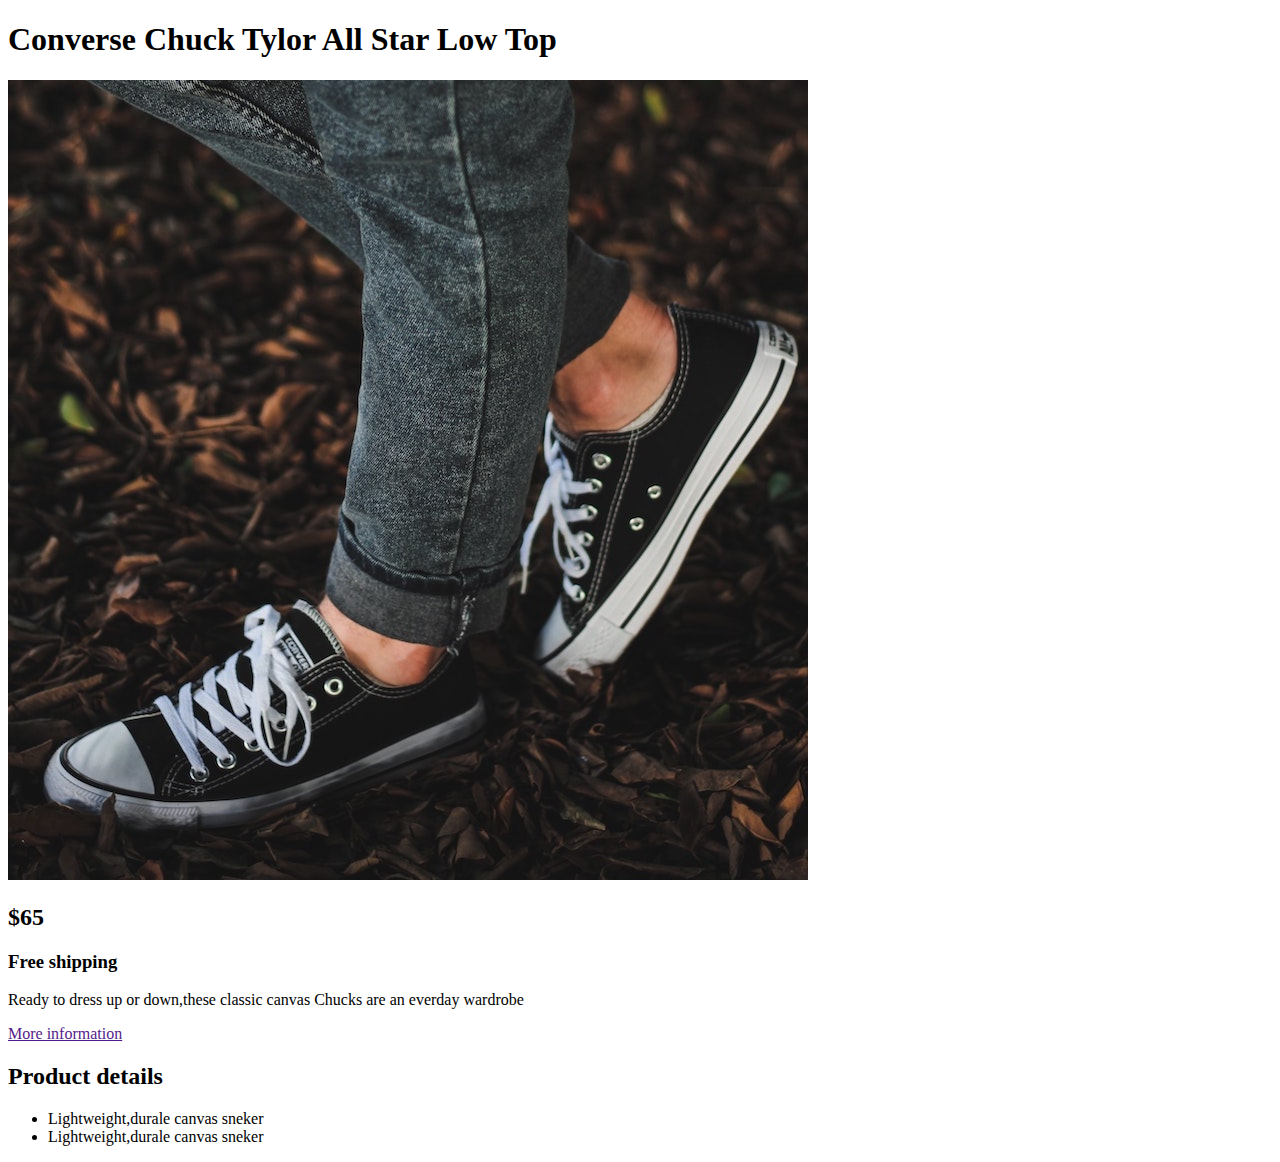
==== 02-HTML-Fundamentals/index.html @ 3d6f0aa1 "initial commit" ====
<!DOCTYPE html>
<html lang="en">

<head>
  <meta charset="UTF-8">
  <meta http-equiv="X-UA-Compatible" content="IE=edge">
  <meta name="viewport" content="width=device-width, initial-scale=1.0">
  <title>Document</title>
</head>

<body>
  <h1>Converse Chuck Tylor All Star Low Top</h1>
  <img src="challenges.jpg" alt="shoes">
  <h2>$65</h2>
  <h3>Free shipping</h3>
  <p>Ready to dress up or down,these classic canvas Chucks are an everday wardrobe</p>
  <a href="">More information</a>
  <h2>Product details </h2>
  <ul>
    <li>
      Lightweight,durale canvas sneker
    </li>
    <li>
      Lightweight,durale canvas sneker
    </li>
  </ul>
</body>

</html>
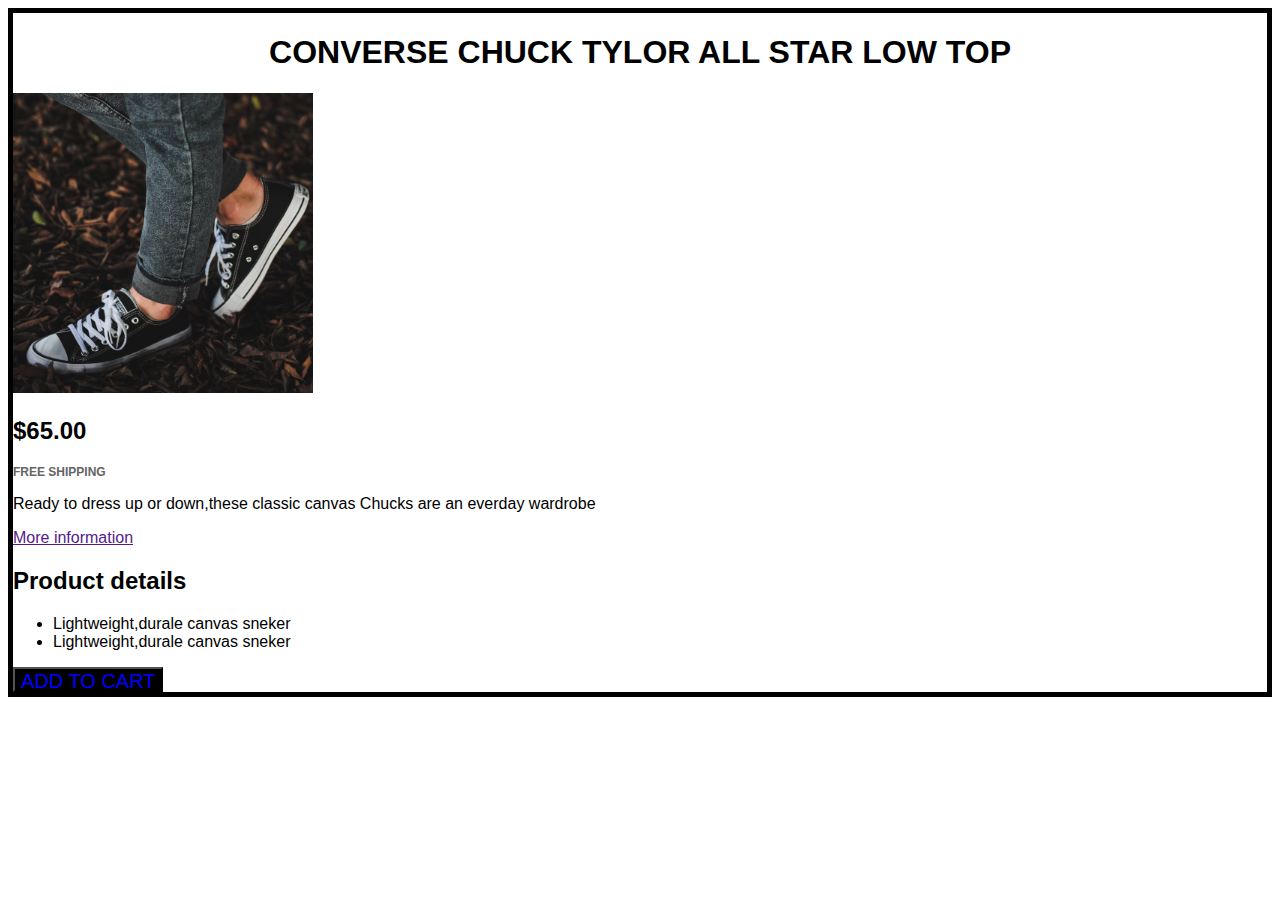
==== commit a8403a60: "initial commit" ====
--- a/02-HTML-Fundamentals/index.html
+++ b/02-HTML-Fundamentals/index.html
@@ -6,15 +6,16 @@
   <meta http-equiv="X-UA-Compatible" content="IE=edge">
   <meta name="viewport" content="width=device-width, initial-scale=1.0">
   <title>Document</title>
+  <link rel="stylesheet" href="style.css">
 </head>
 
 <body>
-  <h1>Converse Chuck Tylor All Star Low Top</h1>
-  <img src="challenges.jpg" alt="shoes">
-  <h2>$65</h2>
-  <h3>Free shipping</h3>
+  <h1 class="h1">Converse Chuck Tylor All Star Low Top</h1>
+  <img class="img" src="challenges.jpg" alt="shoes">
+  <h2>$65.00</h2>
+  <h3 class="h3">Free shipping</h3>
   <p>Ready to dress up or down,these classic canvas Chucks are an everday wardrobe</p>
-  <a href="">More information</a>
+  <a class="a" href="">More information</a>
   <h2>Product details </h2>
   <ul>
     <li>
@@ -24,6 +25,7 @@
       Lightweight,durale canvas sneker
     </li>
   </ul>
+  <button class="button"><span class="hover">Add to cart</span> </button>
 </body>
 
 </html>--- a/02-HTML-Fundamentals/style.css
+++ b/02-HTML-Fundamentals/style.css
@@ -0,0 +1,38 @@
+body {
+  border: 5px solid black;
+  font-family: sans-serif;
+}
+.h1 {
+  text-align: center;
+  font-style: bold;
+  text-transform: uppercase;
+}
+.h3 {
+  text-transform: uppercase;
+  color: rgb(100, 100, 100);
+  font-size: 12px;
+  text: bold;
+}
+.img {
+  width: 300px;
+  height: 300px;
+}
+
+.a:hover {
+  text-decoration: none;
+}
+
+.button {
+  height: 25px;
+  text-transform: uppercase;
+  font-size: 20px;
+  background-color: black;
+  color: blue;
+}
+
+.button:hover {
+  background-color: white;
+}
+/* 
+.hover:.button:hover {
+} */
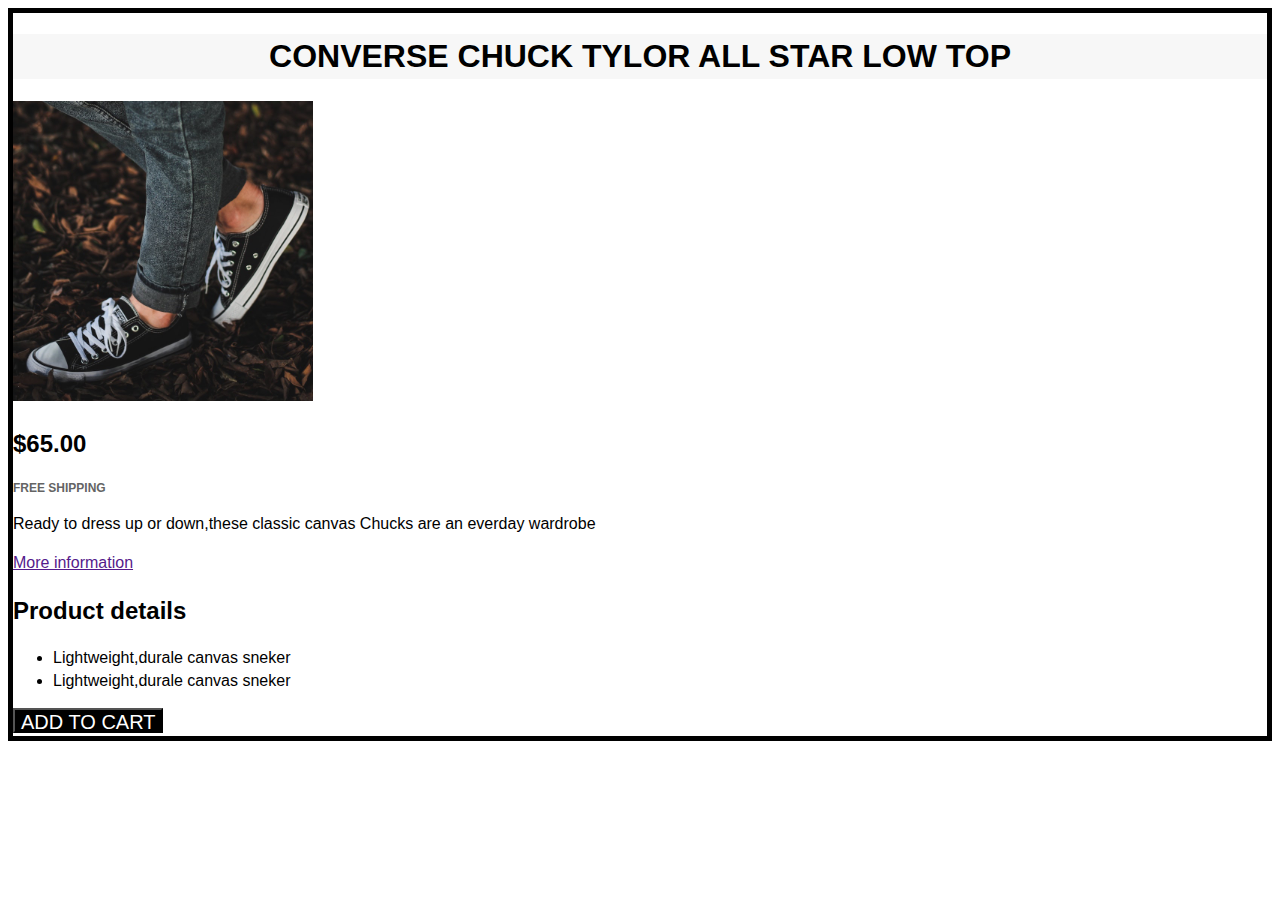
==== commit 29df5d7a: "third commit" ====
--- a/02-HTML-Fundamentals/index.html
+++ b/02-HTML-Fundamentals/index.html
@@ -1,5 +1,6 @@
 <!DOCTYPE html>
 <html lang="en">
+<!-- challenge 1 -->
 
 <head>
   <meta charset="UTF-8">
--- a/02-HTML-Fundamentals/style.css
+++ b/02-HTML-Fundamentals/style.css
@@ -1,11 +1,13 @@
 body {
   border: 5px solid black;
   font-family: sans-serif;
+  line-height: 1.4;
 }
 .h1 {
   text-align: center;
   font-style: bold;
   text-transform: uppercase;
+  background-color: #f7f7f7;
 }
 .h3 {
   text-transform: uppercase;
@@ -13,6 +15,7 @@
   font-size: 12px;
   text: bold;
 }
+
 .img {
   width: 300px;
   height: 300px;
@@ -27,11 +30,12 @@
   text-transform: uppercase;
   font-size: 20px;
   background-color: black;
-  color: blue;
+  color: white;
 }
 
 .button:hover {
   background-color: white;
+  color: black;
 }
 /* 
 .hover:.button:hover {
